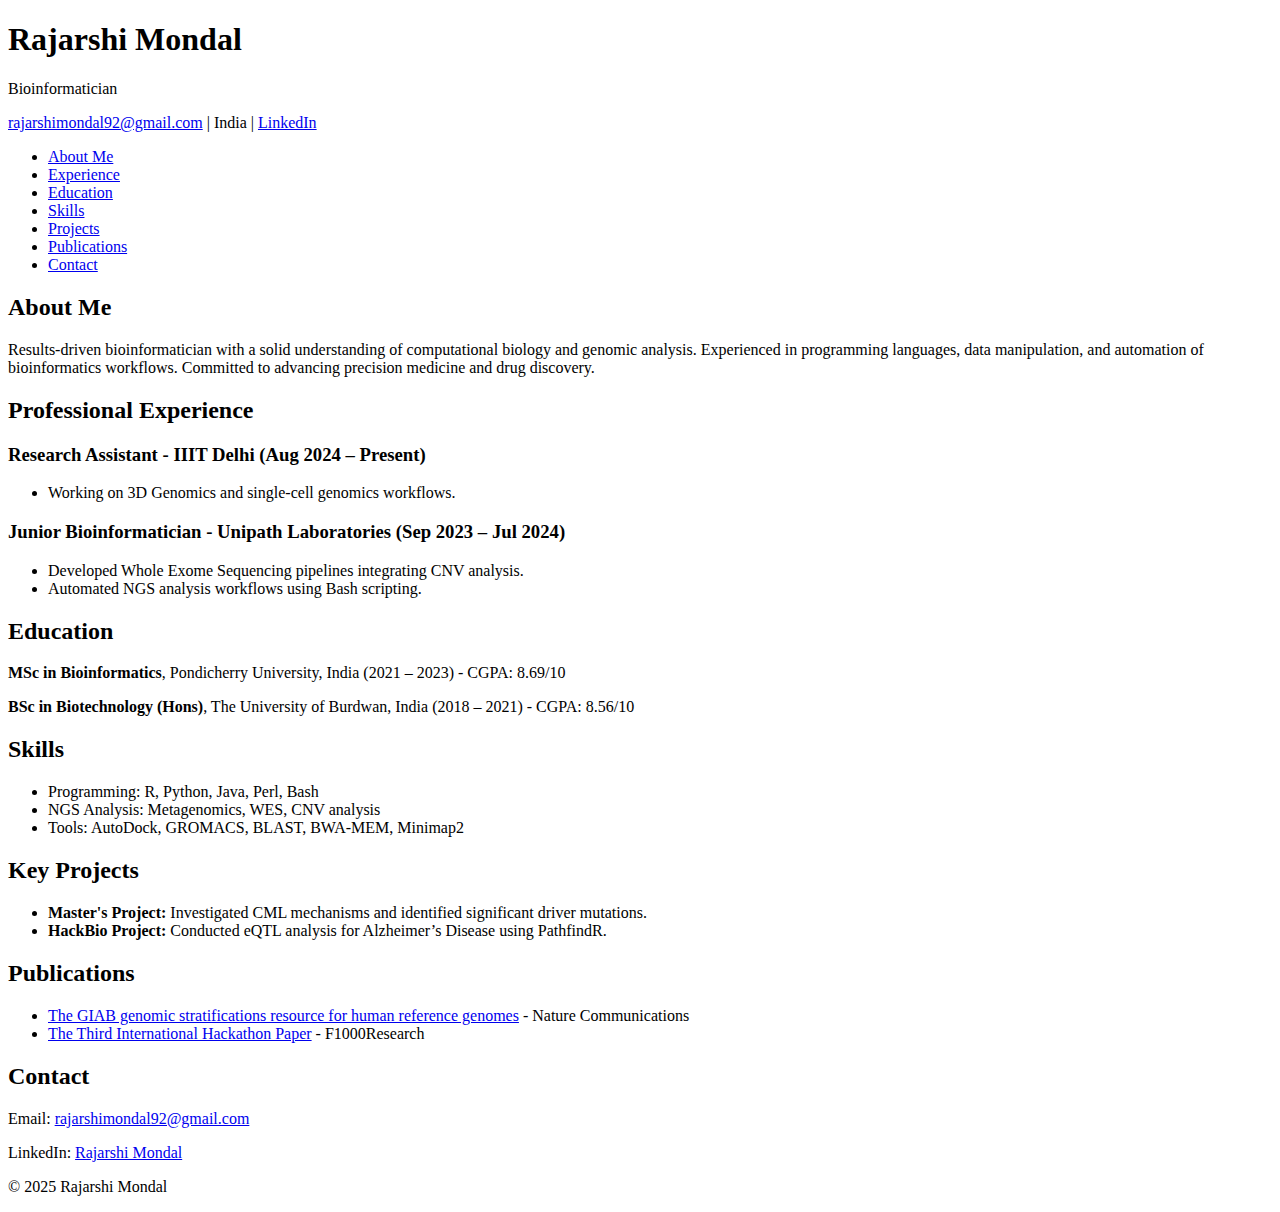
==== index.html @ 703b0f14 "Create index.html" ====
<!DOCTYPE html>
<html lang="en">
<head>
    <meta charset="UTF-8">
    <meta name="viewport" content="width=device-width, initial-scale=1.0">
    <title>Rajarshi Mondal - Bioinformatician</title>
    <link href="styles.css" rel="stylesheet">
</head>
<body>
    <header>
        <div class="container">
            <h1>Rajarshi Mondal</h1>
            <p>Bioinformatician</p>
            <p><a href="mailto:rajarshimondal92@gmail.com">rajarshimondal92@gmail.com</a> | India | <a href="https://www.linkedin.com/in/rajarshi-mondal/" target="_blank">LinkedIn</a></p>
        </div>
    </header>
    
    <nav>
        <ul>
            <li><a href="#about">About Me</a></li>
            <li><a href="#experience">Experience</a></li>
            <li><a href="#education">Education</a></li>
            <li><a href="#skills">Skills</a></li>
            <li><a href="#projects">Projects</a></li>
            <li><a href="#publications">Publications</a></li>
            <li><a href="#contact">Contact</a></li>
        </ul>
    </nav>

    <section id="about">
        <h2>About Me</h2>
        <p>Results-driven bioinformatician with a solid understanding of computational biology and genomic analysis. Experienced in programming languages, data manipulation, and automation of bioinformatics workflows. Committed to advancing precision medicine and drug discovery.</p>
    </section>

    <section id="experience">
        <h2>Professional Experience</h2>
        <h3>Research Assistant - IIIT Delhi (Aug 2024 – Present)</h3>
        <ul>
            <li>Working on 3D Genomics and single-cell genomics workflows.</li>
        </ul>

        <h3>Junior Bioinformatician - Unipath Laboratories (Sep 2023 – Jul 2024)</h3>
        <ul>
            <li>Developed Whole Exome Sequencing pipelines integrating CNV analysis.</li>
            <li>Automated NGS analysis workflows using Bash scripting.</li>
        </ul>
    </section>

    <section id="education">
        <h2>Education</h2>
        <p><strong>MSc in Bioinformatics</strong>, Pondicherry University, India (2021 – 2023) - CGPA: 8.69/10</p>
        <p><strong>BSc in Biotechnology (Hons)</strong>, The University of Burdwan, India (2018 – 2021) - CGPA: 8.56/10</p>
    </section>

    <section id="skills">
        <h2>Skills</h2>
        <ul>
            <li>Programming: R, Python, Java, Perl, Bash</li>
            <li>NGS Analysis: Metagenomics, WES, CNV analysis</li>
            <li>Tools: AutoDock, GROMACS, BLAST, BWA-MEM, Minimap2</li>
        </ul>
    </section>

    <section id="projects">
        <h2>Key Projects</h2>
        <ul>
            <li><strong>Master's Project:</strong> Investigated CML mechanisms and identified significant driver mutations.</li>
            <li><strong>HackBio Project:</strong> Conducted eQTL analysis for Alzheimer’s Disease using PathfindR.</li>
        </ul>
    </section>

    <section id="publications">
        <h2>Publications</h2>
        <ul>
            <li><a href="https://doi.org/10.1038/s41467-024-53260-y" target="_blank">The GIAB genomic stratifications resource for human reference genomes</a> - Nature Communications</li>
            <li><a href="https://doi.org/10.12688/f1000research.110194.1" target="_blank">The Third International Hackathon Paper</a> - F1000Research</li>
        </ul>
    </section>

    <section id="contact">
        <h2>Contact</h2>
        <p>Email: <a href="mailto:rajarshimondal92@gmail.com">rajarshimondal92@gmail.com</a></p>
        <p>LinkedIn: <a href="https://www.linkedin.com/in/rajarshi-mondal/" target="_blank">Rajarshi Mondal</a></p>
    </section>

    <footer>
        <p>&copy; 2025 Rajarshi Mondal</p>
    </footer>
</body>
</html>
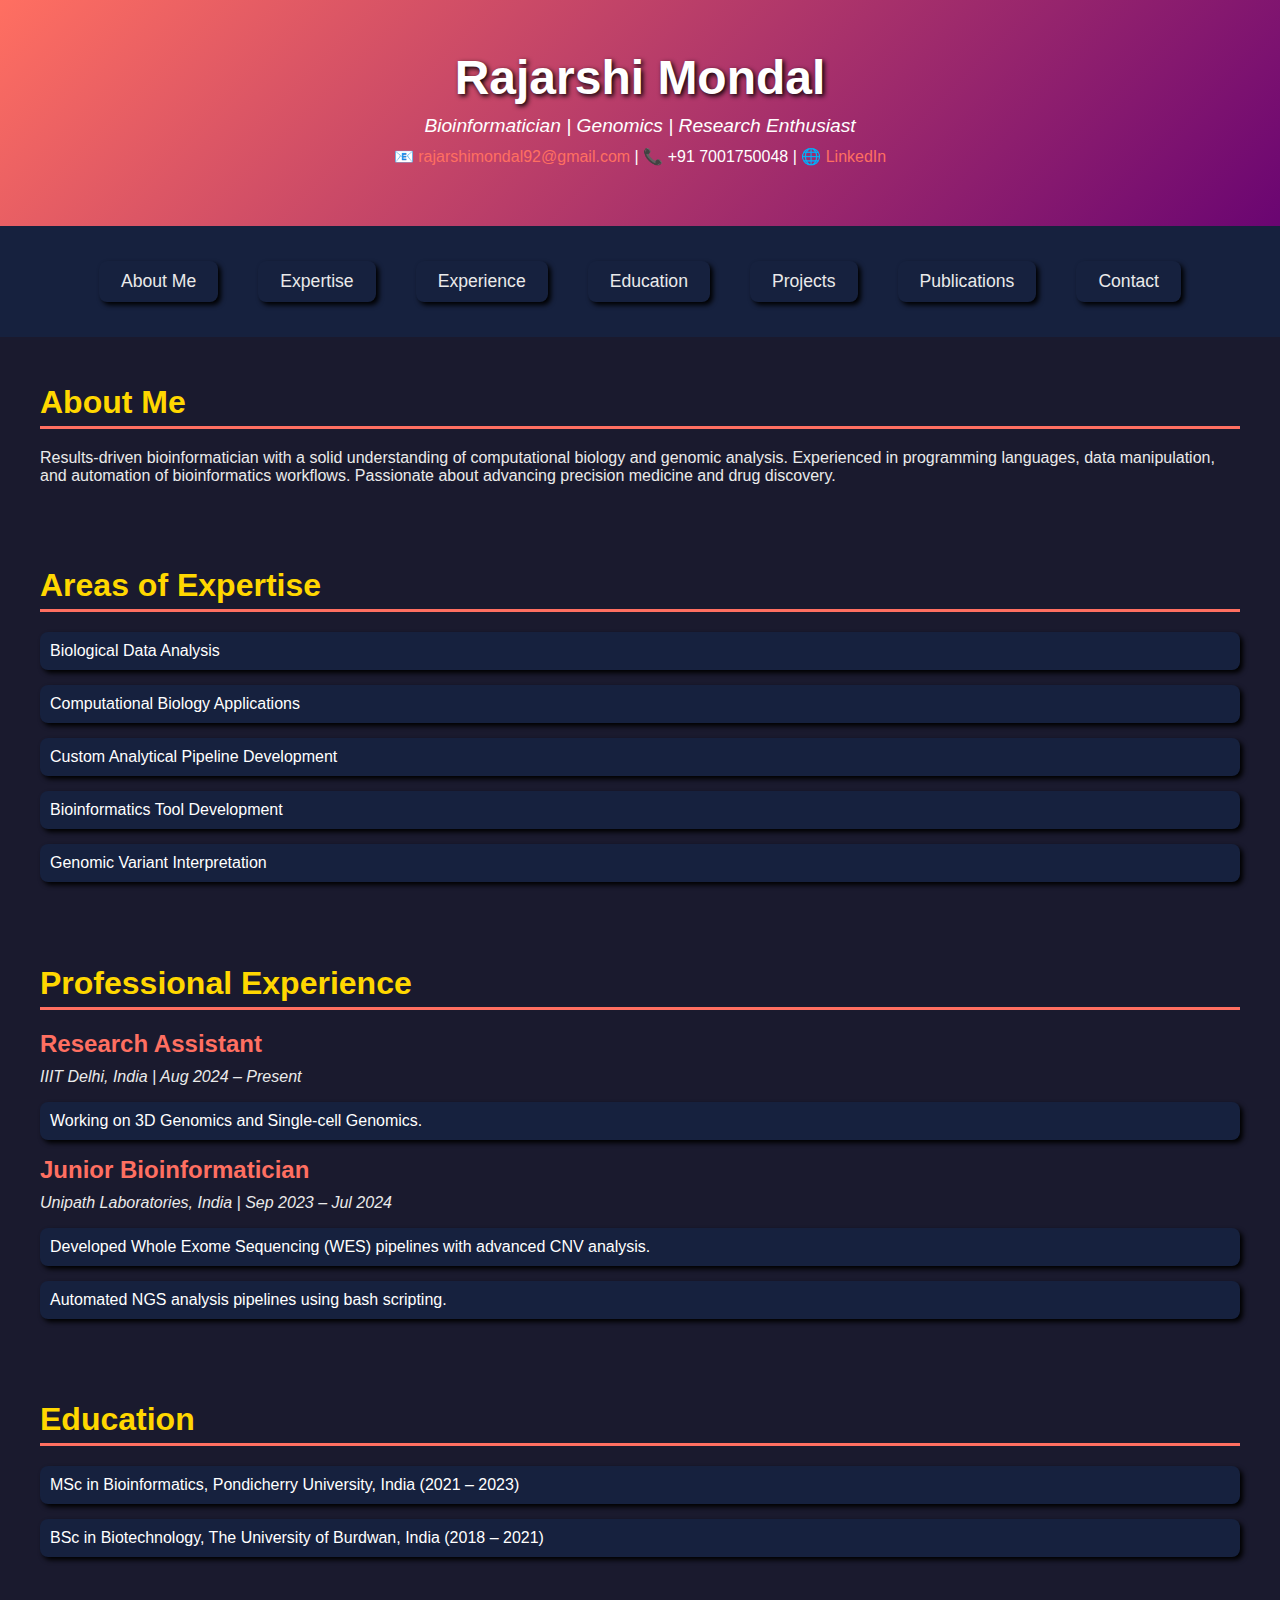
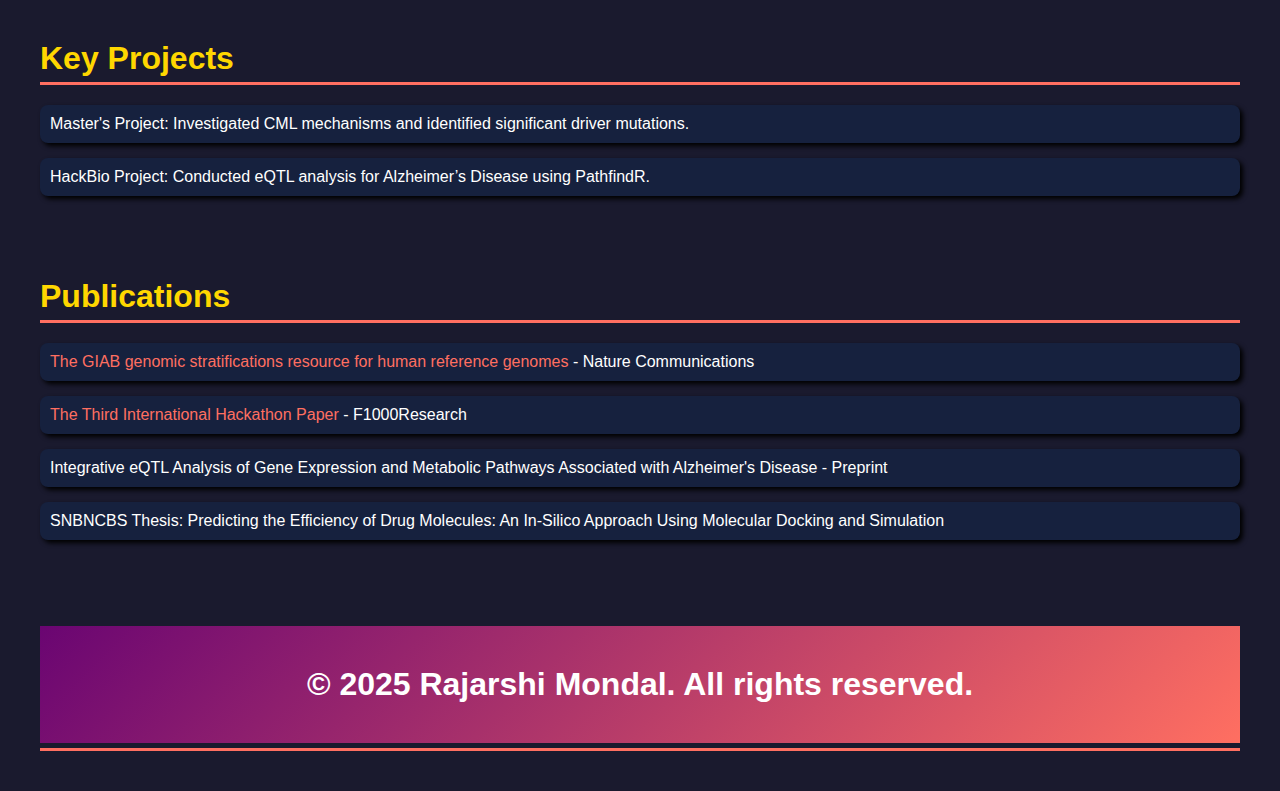
==== commit baea48ec: "Update index.html" ====
--- a/index.html
+++ b/index.html
@@ -4,87 +4,117 @@
     <meta charset="UTF-8">
     <meta name="viewport" content="width=device-width, initial-scale=1.0">
     <title>Rajarshi Mondal - Bioinformatician</title>
-    <link href="styles.css" rel="stylesheet">
+    <link rel="stylesheet" href="styles.css">
 </head>
 <body>
     <header>
         <div class="container">
             <h1>Rajarshi Mondal</h1>
-            <p>Bioinformatician</p>
-            <p><a href="mailto:rajarshimondal92@gmail.com">rajarshimondal92@gmail.com</a> | India | <a href="https://www.linkedin.com/in/rajarshi-mondal/" target="_blank">LinkedIn</a></p>
+            <p class="subtitle">Bioinformatician | Genomics | Research Enthusiast</p>
+            <p class="contact-info">
+                📧 <a href="mailto:rajarshimondal92@gmail.com">rajarshimondal92@gmail.com</a> |
+                📞 +91 7001750048 |
+                🌐 <a href="https://linkedin.com/in/rajarshi-mondal">LinkedIn</a>
+            </p>
         </div>
     </header>
-    
+
     <nav>
-        <ul>
-            <li><a href="#about">About Me</a></li>
-            <li><a href="#experience">Experience</a></li>
-            <li><a href="#education">Education</a></li>
-            <li><a href="#skills">Skills</a></li>
-            <li><a href="#projects">Projects</a></li>
-            <li><a href="#publications">Publications</a></li>
-            <li><a href="#contact">Contact</a></li>
-        </ul>
+        <div class="container">
+            <ul class="navigation">
+                <li><a href="#about">About Me</a></li>
+                <li><a href="#expertise">Expertise</a></li>
+                <li><a href="#experience">Experience</a></li>
+                <li><a href="#education">Education</a></li>
+                <li><a href="#projects">Projects</a></li>
+                <li><a href="#publications">Publications</a></li>
+                <li><a href="#contact">Contact</a></li>
+            </ul>
+        </div>
     </nav>
 
     <section id="about">
-        <h2>About Me</h2>
-        <p>Results-driven bioinformatician with a solid understanding of computational biology and genomic analysis. Experienced in programming languages, data manipulation, and automation of bioinformatics workflows. Committed to advancing precision medicine and drug discovery.</p>
+        <div class="container">
+            <h2>About Me</h2>
+            <p>Results-driven bioinformatician with a solid understanding of computational biology and genomic analysis. Experienced in programming languages, data manipulation, and automation of bioinformatics workflows. Passionate about advancing precision medicine and drug discovery.</p>
+        </div>
+    </section>
+
+    <section id="expertise">
+        <div class="container">
+            <h2>Areas of Expertise</h2>
+            <ul>
+                <li>Biological Data Analysis</li>
+                <li>Computational Biology Applications</li>
+                <li>Custom Analytical Pipeline Development</li>
+                <li>Bioinformatics Tool Development</li>
+                <li>Genomic Variant Interpretation</li>
+            </ul>
+        </div>
     </section>
 
     <section id="experience">
-        <h2>Professional Experience</h2>
-        <h3>Research Assistant - IIIT Delhi (Aug 2024 – Present)</h3>
-        <ul>
-            <li>Working on 3D Genomics and single-cell genomics workflows.</li>
-        </ul>
-
-        <h3>Junior Bioinformatician - Unipath Laboratories (Sep 2023 – Jul 2024)</h3>
-        <ul>
-            <li>Developed Whole Exome Sequencing pipelines integrating CNV analysis.</li>
-            <li>Automated NGS analysis workflows using Bash scripting.</li>
-        </ul>
+        <div class="container">
+            <h2>Professional Experience</h2>
+            <div class="job">
+                <h3>Research Assistant</h3>
+                <p>IIIT Delhi, India | Aug 2024 – Present</p>
+                <ul>
+                    <li>Working on 3D Genomics and Single-cell Genomics.</li>
+                </ul>
+            </div>
+            <div class="job">
+                <h3>Junior Bioinformatician</h3>
+                <p>Unipath Laboratories, India | Sep 2023 – Jul 2024</p>
+                <ul>
+                    <li>Developed Whole Exome Sequencing (WES) pipelines with advanced CNV analysis.</li>
+                    <li>Automated NGS analysis pipelines using bash scripting.</li>
+                </ul>
+            </div>
+        </div>
     </section>
 
     <section id="education">
-        <h2>Education</h2>
-        <p><strong>MSc in Bioinformatics</strong>, Pondicherry University, India (2021 – 2023) - CGPA: 8.69/10</p>
-        <p><strong>BSc in Biotechnology (Hons)</strong>, The University of Burdwan, India (2018 – 2021) - CGPA: 8.56/10</p>
-    </section>
-
-    <section id="skills">
-        <h2>Skills</h2>
-        <ul>
-            <li>Programming: R, Python, Java, Perl, Bash</li>
-            <li>NGS Analysis: Metagenomics, WES, CNV analysis</li>
-            <li>Tools: AutoDock, GROMACS, BLAST, BWA-MEM, Minimap2</li>
-        </ul>
+        <div class="container">
+            <h2>Education</h2>
+            <ul>
+                <li>MSc in Bioinformatics, Pondicherry University, India (2021 – 2023)</li>
+                <li>BSc in Biotechnology, The University of Burdwan, India (2018 – 2021)</li>
+            </ul>
+        </div>
     </section>
 
     <section id="projects">
-        <h2>Key Projects</h2>
-        <ul>
-            <li><strong>Master's Project:</strong> Investigated CML mechanisms and identified significant driver mutations.</li>
-            <li><strong>HackBio Project:</strong> Conducted eQTL analysis for Alzheimer’s Disease using PathfindR.</li>
-        </ul>
+        <div class="container">
+            <h2>Key Projects</h2>
+            <ul>
+                <li>Master's Project: Investigated CML mechanisms and identified significant driver mutations.</li>
+                <li>HackBio Project: Conducted eQTL analysis for Alzheimer’s Disease using PathfindR.</li>
+            </ul>
+        </div>
     </section>
 
     <section id="publications">
-        <h2>Publications</h2>
-        <ul>
-            <li><a href="https://doi.org/10.1038/s41467-024-53260-y" target="_blank">The GIAB genomic stratifications resource for human reference genomes</a> - Nature Communications</li>
-            <li><a href="https://doi.org/10.12688/f1000research.110194.1" target="_blank">The Third International Hackathon Paper</a> - F1000Research</li>
-        </ul>
+        <div class="container">
+            <h2>Publications</h2>
+            <ul>
+                <li><a href="https://doi.org/10.1038/s41467-024-53260-y" target="_blank">The GIAB genomic stratifications resource for human reference genomes</a> - Nature Communications</li>
+                <li><a href="https://doi.org/10.12688/f1000research.110194.1" target="_blank">The Third International Hackathon Paper</a> - F1000Research</li>
+                <li>Integrative eQTL Analysis of Gene Expression and Metabolic Pathways Associated with Alzheimer's Disease - Preprint</li>
+                <li>SNBNCBS Thesis: Predicting the Efficiency of Drug Molecules: An In-Silico Approach Using Molecular Docking and Simulation</li>
+            </ul>
+        </div>
     </section>
 
     <section id="contact">
-        <h2>Contact</h2>
-        <p>Email: <a href="mailto:rajarshimondal92@gmail.com">rajarshimondal92@gmail.com</a></p>
-        <p>LinkedIn: <a href="https://www.linkedin.com/in/rajarshi-mondal/" target="_blank">Rajarshi Mondal</a></p>
+        <div class="container">
+            <h2
     </section>
 
     <footer>
-        <p>&copy; 2025 Rajarshi Mondal</p>
+        <div class="container">
+            <p>&copy; 2025 Rajarshi Mondal. All rights reserved.</p>
+        </div>
     </footer>
 </body>
-</html>+</html>
--- a/styles.css
+++ b/styles.css
@@ -0,0 +1,146 @@
+/* General Styles */
+body {
+    font-family: 'Poppins', sans-serif;
+    margin: 0;
+    padding: 0;
+    background-color: #1a1a2e; /* Deep dark blue */
+    color: #eaeaea; /* Soft white */
+}
+
+a {
+    color: #ff6f61; /* Funky coral for links */
+    text-decoration: none;
+}
+
+a:hover {
+    text-decoration: underline;
+    color: #ffd700; /* Vibrant yellow for hover effect */
+}
+
+/* Header Styles */
+header {
+    background: linear-gradient(135deg, #ff6f61, #6a0572); /* Vibrant gradient */
+    color: #ffffff;
+    padding: 30px 0;
+    text-align: center;
+}
+
+header h1 {
+    font-size: 3em;
+    margin: 0;
+    font-weight: bold;
+    text-shadow: 2px 2px 5px #000;
+}
+
+header .subtitle {
+    font-size: 1.2em;
+    margin: 10px 0;
+    font-style: italic;
+}
+
+.contact-info {
+    margin: 10px 0;
+}
+
+/* Navigation Styles */
+nav {
+    background-color: #16213e; /* Midnight blue for contrast */
+    padding: 15px 0;
+}
+
+nav .navigation {
+    list-style: none;
+    display: flex;
+    justify-content: center;
+    padding: 0;
+    margin: 0;
+}
+
+nav .navigation li {
+    margin: 0 20px;
+}
+
+nav .navigation a {
+    font-size: 1.1em;
+    color: #eaeaea;
+    padding: 5px 10px;
+    border: 2px solid transparent;
+    transition: all 0.3s ease;
+}
+
+nav .navigation a:hover {
+    color: #ffd700; /* Vibrant yellow hover */
+    border-bottom: 2px solid #ff6f61; /* Coral underline */
+}
+
+/* Section Styles */
+.container {
+    max-width: 1200px;
+    margin: 0 auto;
+    padding: 20px;
+}
+
+h2 {
+    font-size: 2em;
+    color: #ffd700; /* Vibrant yellow for headings */
+    border-bottom: 3px solid #ff6f61; /* Coral underline */
+    padding-bottom: 5px;
+    margin-bottom: 20px;
+}
+
+ul {
+    list-style: none;
+    padding: 0;
+}
+
+ul li {
+    margin: 15px 0;
+    background: #16213e; /* Midnight blue for list background */
+    color: #ffffff;
+    padding: 10px;
+    border-radius: 8px;
+    box-shadow: 3px 3px 5px #000;
+}
+
+.job h3 {
+    font-size: 1.5em;
+    margin: 10px 0;
+    color: #ff6f61; /* Coral for job titles */
+}
+
+.job p {
+    font-style: italic;
+    margin: 0 0 10px;
+}
+
+/* Footer Styles */
+footer {
+    background: linear-gradient(135deg, #6a0572, #ff6f61); /* Funky gradient */
+    text-align: center;
+    padding: 20px 0;
+    margin-top: 30px;
+}
+
+footer p {
+    margin: 0;
+    color: #ffffff;
+    font-size: 1em;
+}
+
+/* Funky Button Styles */
+button {
+    background-color: #ff6f61;
+    color: #ffffff;
+    font-size: 1em;
+    padding: 10px 20px;
+    border: none;
+    border-radius: 5px;
+    cursor: pointer;
+    box-shadow: 3px 3px 5px #000;
+    transition: transform 0.3s ease, background-color 0.3s ease;
+}
+
+button:hover {
+    background-color: #ffd700;
+    transform: scale(1.1);
+}
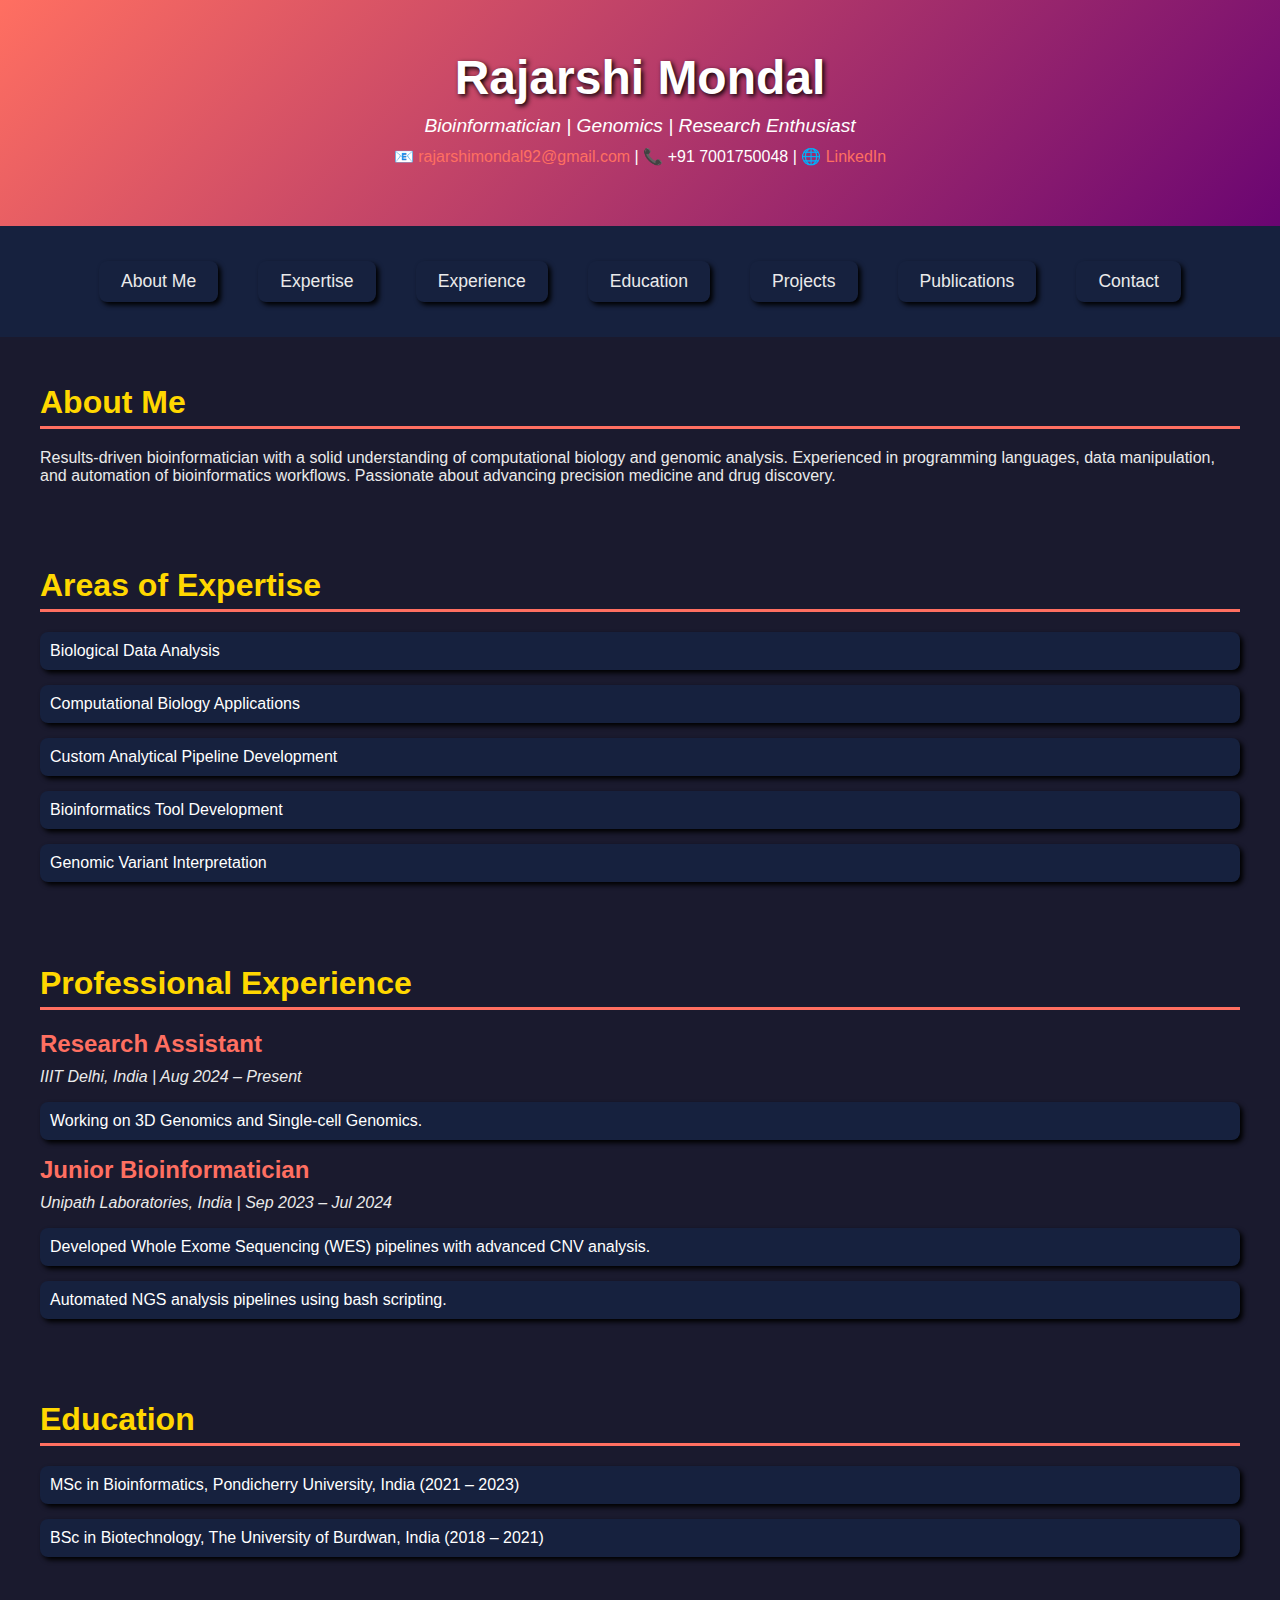
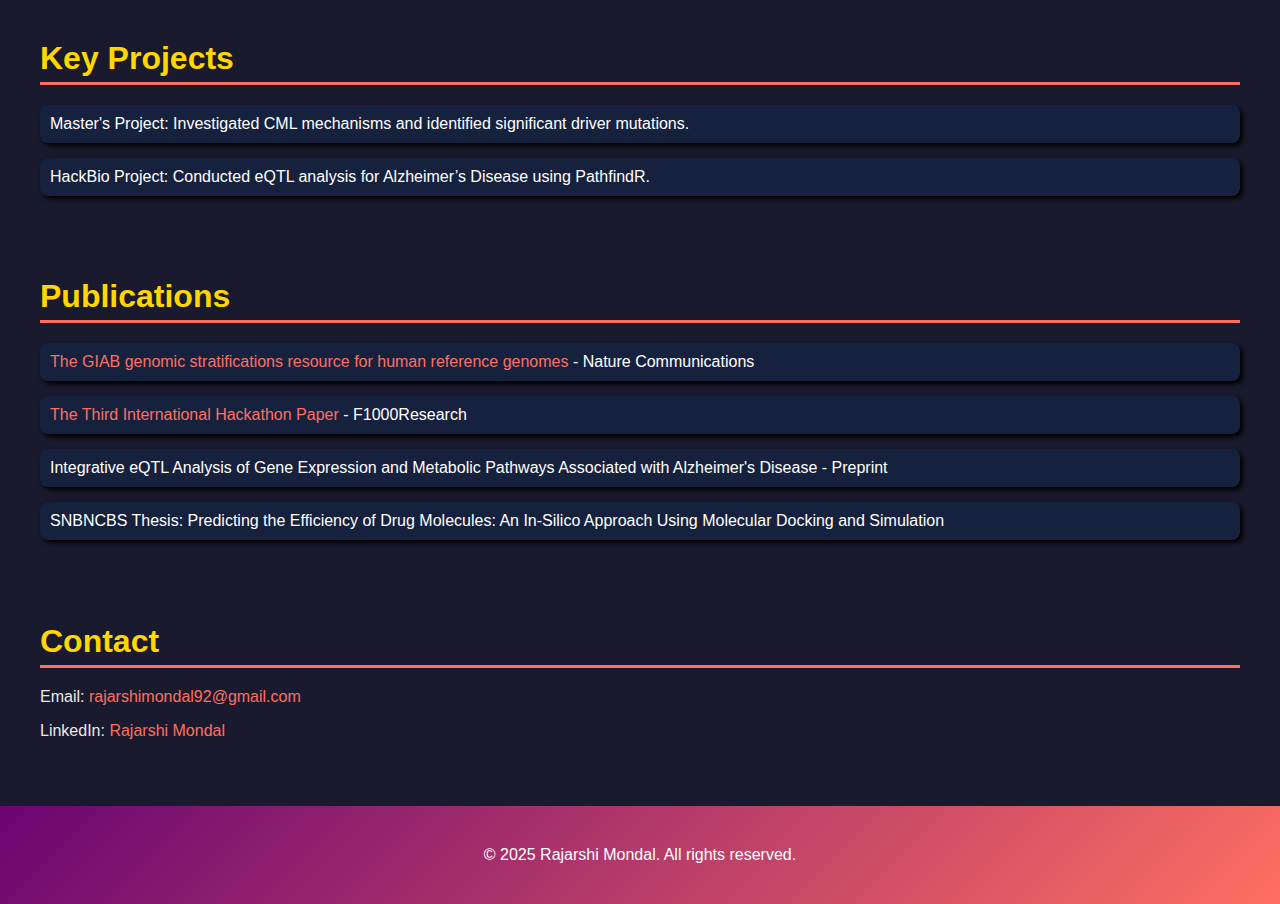
==== commit 5bad38fa: "Update index.html" ====
--- a/index.html
+++ b/index.html
@@ -108,7 +108,10 @@
 
     <section id="contact">
         <div class="container">
-            <h2
+            <h2>Contact</h2>
+            <p>Email: <a href="mailto:rajarshimondal92@gmail.com">rajarshimondal92@gmail.com</a></p>
+            <p>LinkedIn: <a href="https://linkedin.com/in/rajarshi-mondal">Rajarshi Mondal</a></p>
+        </div>
     </section>
 
     <footer>
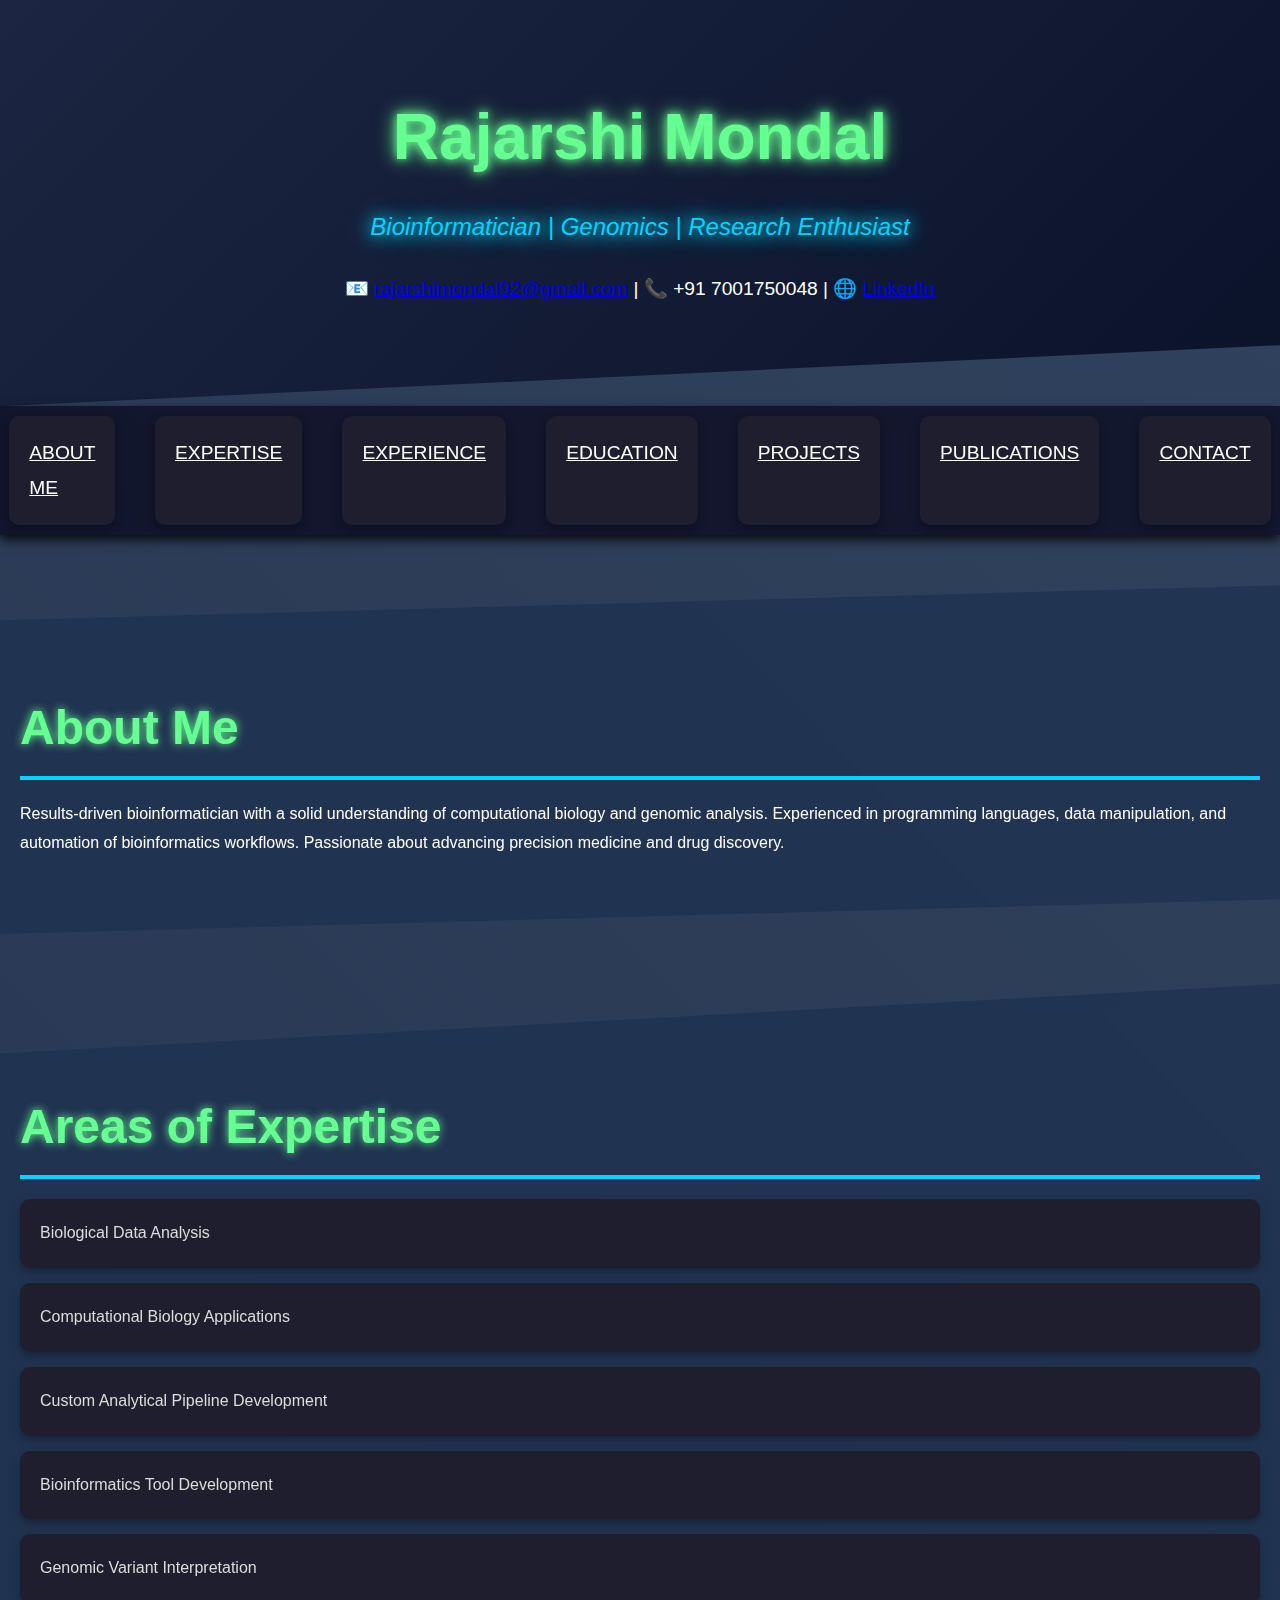
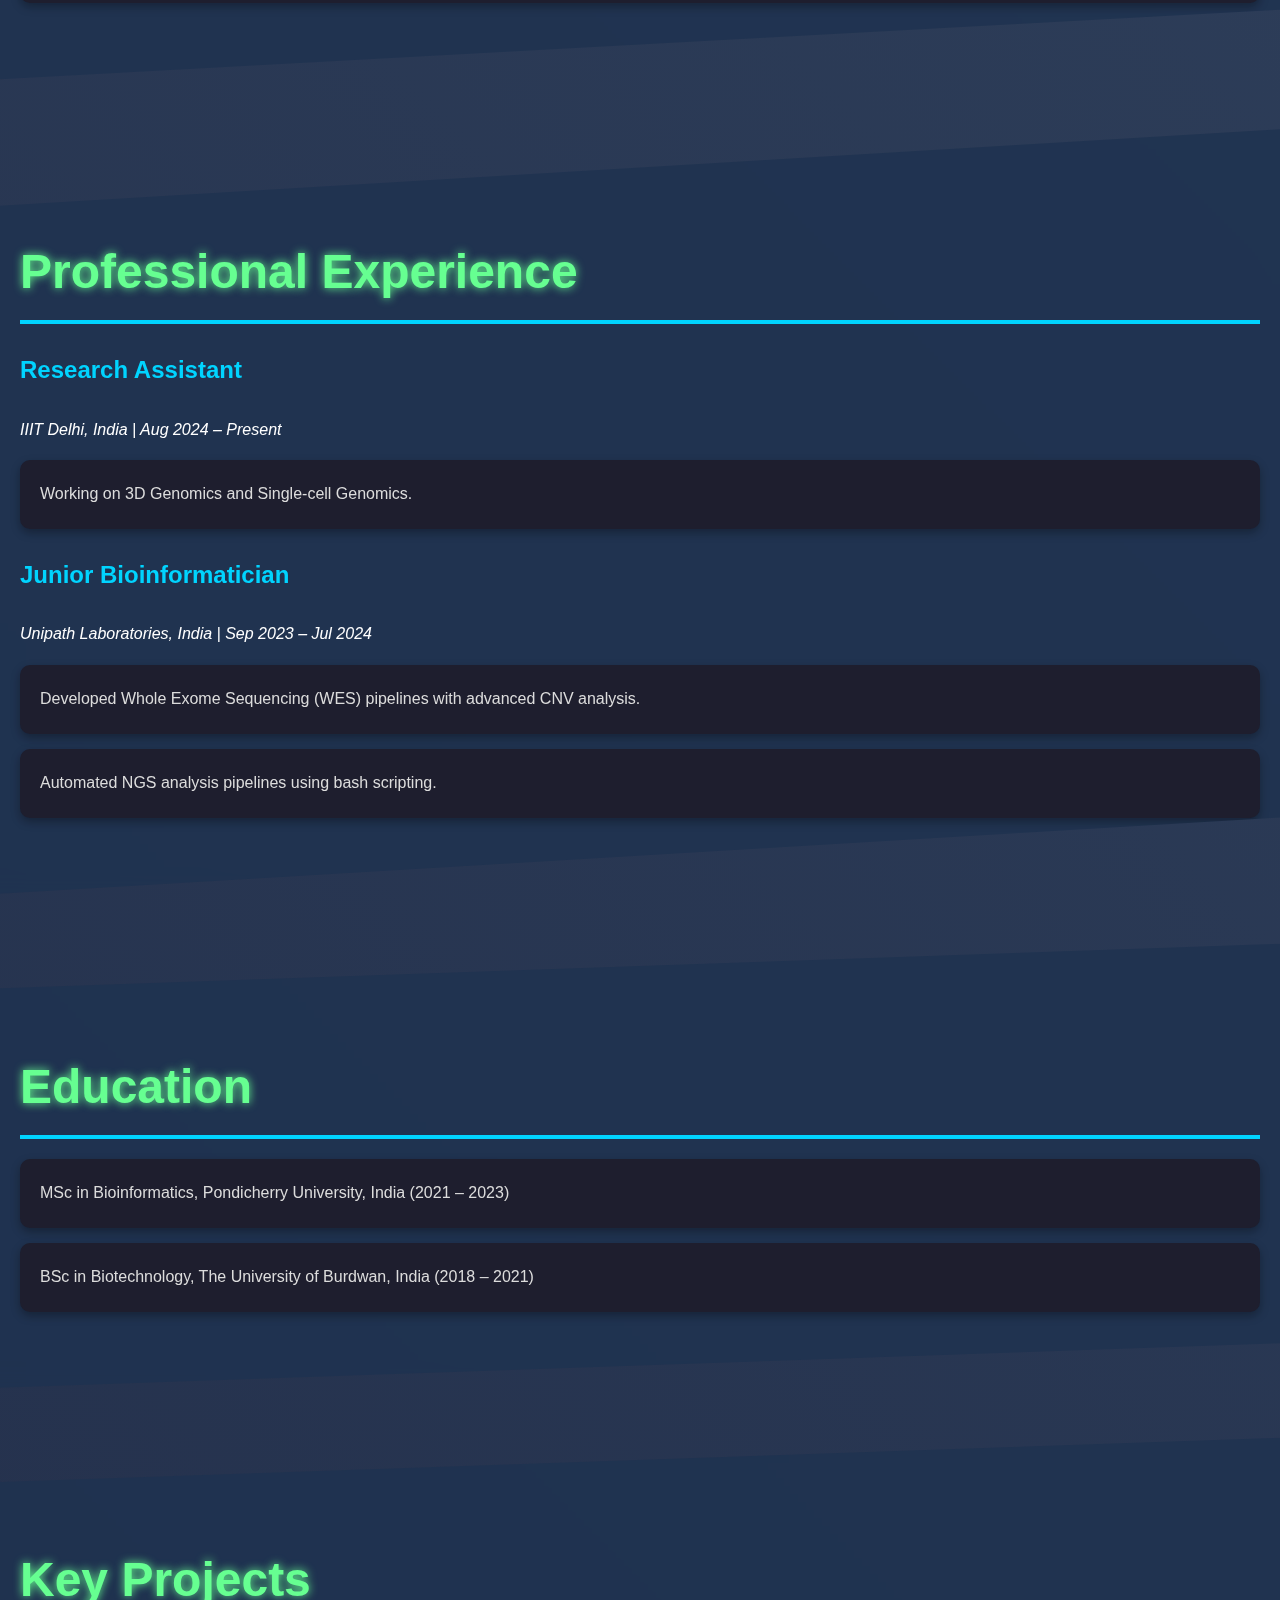
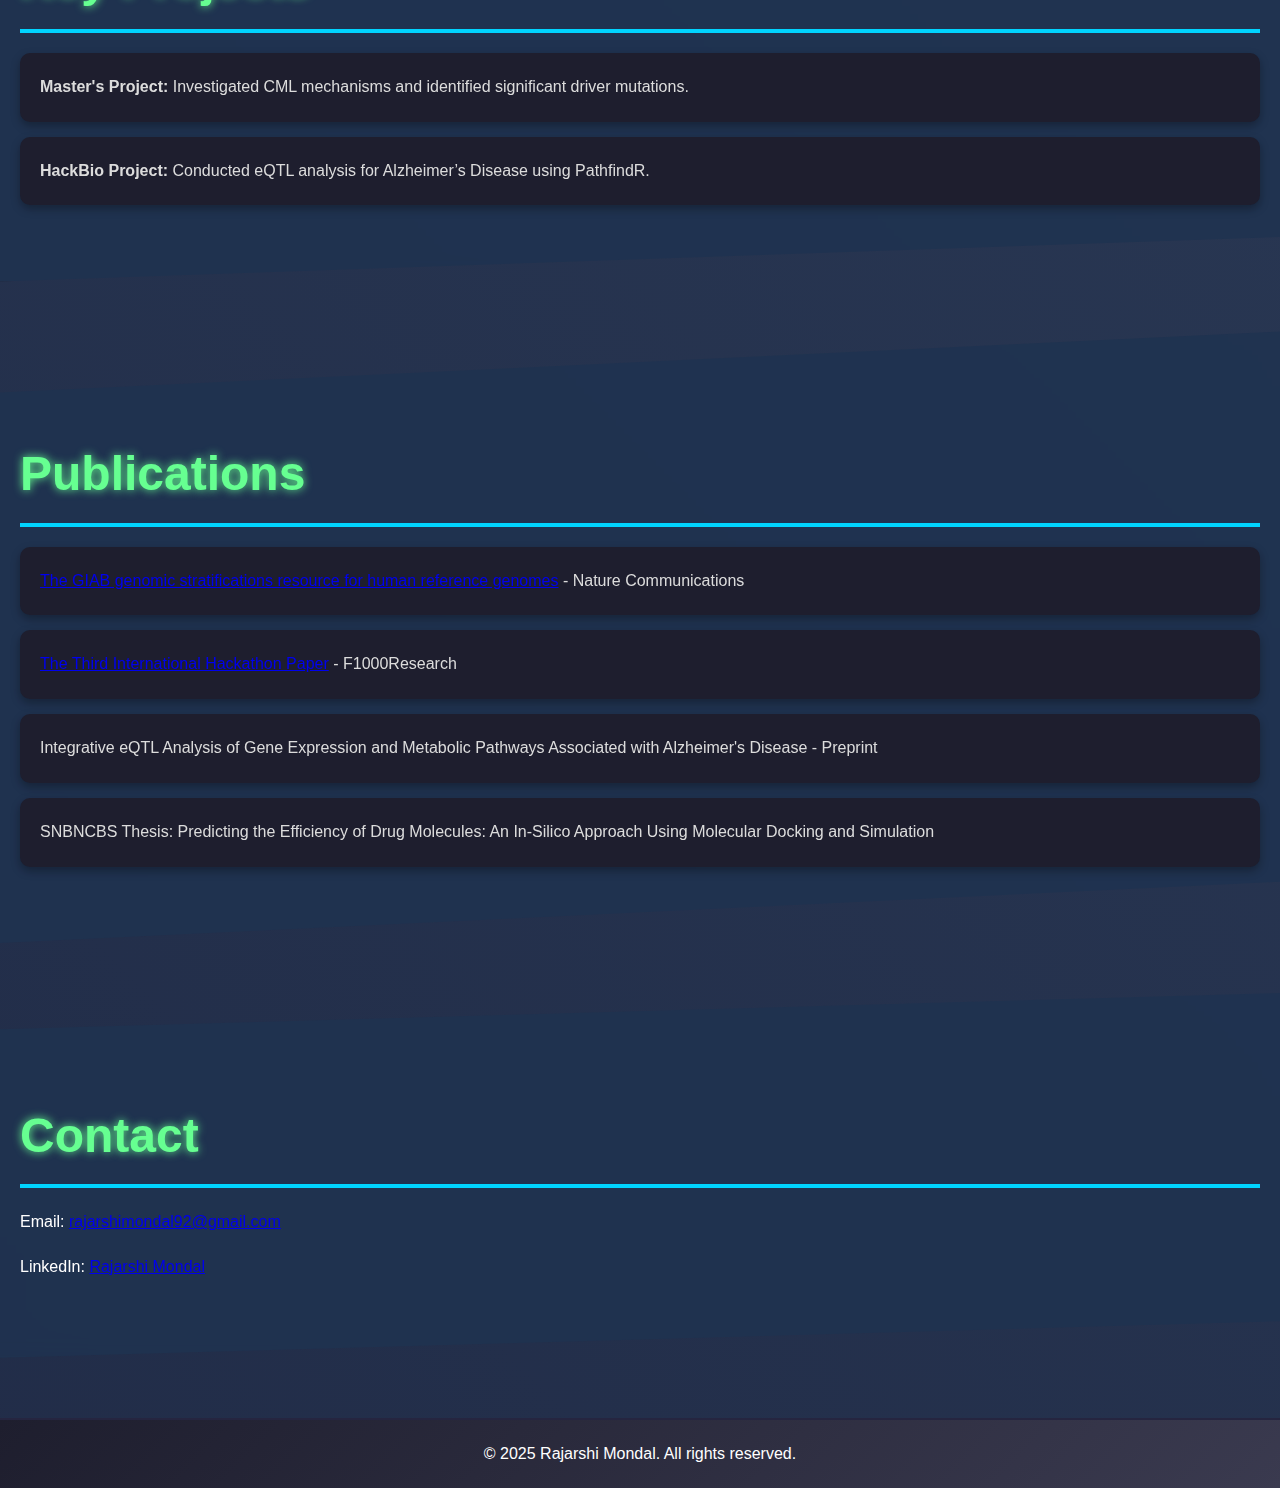
==== commit c3b7870c: "Update index.html" ====
--- a/index.html
+++ b/index.html
@@ -7,8 +7,9 @@
     <link rel="stylesheet" href="styles.css">
 </head>
 <body>
+    <!-- Header Section -->
     <header>
-        <div class="container">
+        <div>
             <h1>Rajarshi Mondal</h1>
             <p class="subtitle">Bioinformatician | Genomics | Research Enthusiast</p>
             <p class="contact-info">
@@ -19,29 +20,30 @@
         </div>
     </header>
 
+    <!-- Navigation -->
     <nav>
-        <div class="container">
-            <ul class="navigation">
-                <li><a href="#about">About Me</a></li>
-                <li><a href="#expertise">Expertise</a></li>
-                <li><a href="#experience">Experience</a></li>
-                <li><a href="#education">Education</a></li>
-                <li><a href="#projects">Projects</a></li>
-                <li><a href="#publications">Publications</a></li>
-                <li><a href="#contact">Contact</a></li>
-            </ul>
-        </div>
+        <ul>
+            <li><a href="#about">About Me</a></li>
+            <li><a href="#expertise">Expertise</a></li>
+            <li><a href="#experience">Experience</a></li>
+            <li><a href="#education">Education</a></li>
+            <li><a href="#projects">Projects</a></li>
+            <li><a href="#publications">Publications</a></li>
+            <li><a href="#contact">Contact</a></li>
+        </ul>
     </nav>
 
+    <!-- About Me Section -->
     <section id="about">
-        <div class="container">
+        <div class="slanted">
             <h2>About Me</h2>
             <p>Results-driven bioinformatician with a solid understanding of computational biology and genomic analysis. Experienced in programming languages, data manipulation, and automation of bioinformatics workflows. Passionate about advancing precision medicine and drug discovery.</p>
         </div>
     </section>
 
+    <!-- Expertise Section -->
     <section id="expertise">
-        <div class="container">
+        <div class="slanted">
             <h2>Areas of Expertise</h2>
             <ul>
                 <li>Biological Data Analysis</li>
@@ -53,8 +55,9 @@
         </div>
     </section>
 
+    <!-- Experience Section -->
     <section id="experience">
-        <div class="container">
+        <div class="slanted">
             <h2>Professional Experience</h2>
             <div class="job">
                 <h3>Research Assistant</h3>
@@ -74,8 +77,9 @@
         </div>
     </section>
 
+    <!-- Education Section -->
     <section id="education">
-        <div class="container">
+        <div class="slanted">
             <h2>Education</h2>
             <ul>
                 <li>MSc in Bioinformatics, Pondicherry University, India (2021 – 2023)</li>
@@ -84,18 +88,20 @@
         </div>
     </section>
 
+    <!-- Projects Section -->
     <section id="projects">
-        <div class="container">
+        <div class="slanted">
             <h2>Key Projects</h2>
             <ul>
-                <li>Master's Project: Investigated CML mechanisms and identified significant driver mutations.</li>
-                <li>HackBio Project: Conducted eQTL analysis for Alzheimer’s Disease using PathfindR.</li>
+                <li><strong>Master's Project:</strong> Investigated CML mechanisms and identified significant driver mutations.</li>
+                <li><strong>HackBio Project:</strong> Conducted eQTL analysis for Alzheimer’s Disease using PathfindR.</li>
             </ul>
         </div>
     </section>
 
+    <!-- Publications Section -->
     <section id="publications">
-        <div class="container">
+        <div class="slanted">
             <h2>Publications</h2>
             <ul>
                 <li><a href="https://doi.org/10.1038/s41467-024-53260-y" target="_blank">The GIAB genomic stratifications resource for human reference genomes</a> - Nature Communications</li>
@@ -106,18 +112,18 @@
         </div>
     </section>
 
+    <!-- Contact Section -->
     <section id="contact">
-        <div class="container">
+        <div class="slanted">
             <h2>Contact</h2>
             <p>Email: <a href="mailto:rajarshimondal92@gmail.com">rajarshimondal92@gmail.com</a></p>
             <p>LinkedIn: <a href="https://linkedin.com/in/rajarshi-mondal">Rajarshi Mondal</a></p>
         </div>
     </section>
 
+    <!-- Footer -->
     <footer>
-        <div class="container">
-            <p>&copy; 2025 Rajarshi Mondal. All rights reserved.</p>
-        </div>
+        <p>&copy; 2025 Rajarshi Mondal. All rights reserved.</p>
     </footer>
 </body>
 </html>
--- a/styles.css
+++ b/styles.css
@@ -3,144 +3,173 @@
     font-family: 'Poppins', sans-serif;
     margin: 0;
     padding: 0;
-    background-color: #1a1a2e; /* Deep dark blue */
-    color: #eaeaea; /* Soft white */
+    background: linear-gradient(45deg, #0b132b, #1c2541, #3a506b);
+    background-size: 400% 400%; /* For gradient animation */
+    animation: gradientShift 10s ease infinite;
+    color: #ffffff;
+    line-height: 1.8;
+    overflow-x: hidden;
+    scroll-behavior: smooth;
 }
 
-a {
-    color: #ff6f61; /* Funky coral for links */
-    text-decoration: none;
+/* Gradient Animation */
+@keyframes gradientShift {
+    0% {
+        background-position: 0% 50%;
+    }
+    50% {
+        background-position: 100% 50%;
+    }
+    100% {
+        background-position: 0% 50%;
+    }
 }
 
-a:hover {
-    text-decoration: underline;
-    color: #ffd700; /* Vibrant yellow for hover effect */
+/* Navigation */
+nav {
+    background: rgba(12, 12, 34, 0.8); /* Slightly transparent */
+    padding: 10px 0;
+    position: sticky;
+    top: 0;
+    z-index: 1000;
+    box-shadow: 0 5px 10px rgba(0, 0, 0, 0.8);
 }
 
-/* Header Styles */
+nav ul {
+    list-style: none;
+    display: flex;
+    justify-content: center;
+    margin: 0;
+    padding: 0;
+}
+
+nav ul li {
+    margin: 0 20px;
+}
+
+nav ul li a {
+    color: #ffffff;
+    font-size: 1.2em;
+    text-transform: uppercase;
+    border-bottom: 2px solid transparent;
+    transition: color 0.3s ease, border-bottom 0.3s ease;
+}
+
+nav ul li a:hover {
+    color: #66ff91;
+    border-bottom: 2px solid #66ff91;
+}
+
+/* Header */
 header {
-    background: linear-gradient(135deg, #ff6f61, #6a0572); /* Vibrant gradient */
+    background: linear-gradient(135deg, #1c2541, #0b132b);
     color: #ffffff;
-    padding: 30px 0;
+    padding: 80px 20px;
     text-align: center;
+    position: relative;
+    clip-path: polygon(0 0, 100% 0, 100% 85%, 0 100%);
+    box-shadow: 0 5px 15px rgba(0, 0, 0, 0.6);
 }
 
 header h1 {
-    font-size: 3em;
+    font-size: 4em;
     margin: 0;
-    font-weight: bold;
-    text-shadow: 2px 2px 5px #000;
+    color: #66ff91;
+    text-shadow: 0 0 10px #66ff91, 0 0 20px #66ff91;
+    animation: glow 2s infinite alternate;
 }
 
 header .subtitle {
-    font-size: 1.2em;
-    margin: 10px 0;
+    font-size: 1.5em;
+    margin-top: 10px;
     font-style: italic;
+    color: #00d4ff;
+    text-shadow: 0 0 15px #00d4ff, 0 0 25px #00d4ff;
 }
 
-.contact-info {
-    margin: 10px 0;
+header .contact-info {
+    margin-top: 20px;
+    font-size: 1.2em;
 }
 
-/* Navigation Styles */
-nav {
-    background-color: #16213e; /* Midnight blue for contrast */
-    padding: 15px 0;
+/* Section Containers with Slanting Design */
+.slanted {
+    background: rgba(255, 255, 255, 0.05); /* Semi-transparent container */
+    clip-path: polygon(0 0, 100% 10%, 100% 90%, 0 100%);
+    padding: 60px 20px;
+    margin: 50px 0;
+    box-shadow: 0 8px 25px rgba(0, 0, 0, 0.4);
+    backdrop-filter: blur(10px);
+    transition: transform 0.3s ease, box-shadow 0.3s ease;
 }
 
-nav .navigation {
-    list-style: none;
-    display: flex;
-    justify-content: center;
-    padding: 0;
-    margin: 0;
+.slanted:nth-child(odd) {
+    background: rgba(30, 50, 80, 0.85);
+    clip-path: polygon(0 10%, 100% 0, 100% 90%, 0 100%);
 }
 
-nav .navigation li {
-    margin: 0 20px;
+.slanted:hover {
+    transform: translateY(-10px);
+    box-shadow: 0 10px 30px rgba(0, 0, 0, 0.6);
 }
 
-nav .navigation a {
-    font-size: 1.1em;
-    color: #eaeaea;
-    padding: 5px 10px;
-    border: 2px solid transparent;
-    transition: all 0.3s ease;
+.slanted h2 {
+    font-size: 3em;
+    margin-bottom: 20px;
+    color: #66ff91;
+    border-bottom: 4px solid #00d4ff;
+    padding-bottom: 5px;
+    text-shadow: 0 0 10px #66ff91;
 }
 
-nav .navigation a:hover {
-    color: #ffd700; /* Vibrant yellow hover */
-    border-bottom: 2px solid #ff6f61; /* Coral underline */
-}
-
-/* Section Styles */
-.container {
-    max-width: 1200px;
-    margin: 0 auto;
-    padding: 20px;
-}
-
-h2 {
-    font-size: 2em;
-    color: #ffd700; /* Vibrant yellow for headings */
-    border-bottom: 3px solid #ff6f61; /* Coral underline */
-    padding-bottom: 5px;
-    margin-bottom: 20px;
-}
-
+/* List Items */
 ul {
     list-style: none;
     padding: 0;
 }
 
 ul li {
+    background: #1e1e2e;
     margin: 15px 0;
-    background: #16213e; /* Midnight blue for list background */
-    color: #ffffff;
-    padding: 10px;
-    border-radius: 8px;
-    box-shadow: 3px 3px 5px #000;
+    padding: 20px;
+    border-radius: 10px;
+    box-shadow: 0 4px 10px rgba(0, 0, 0, 0.3);
+    transition: transform 0.3s ease, box-shadow 0.3s ease;
+    color: #dcdcdc;
+}
+
+ul li:hover {
+    transform: translateY(-5px);
+    box-shadow: 0 8px 20px rgba(0, 0, 0, 0.5);
 }
 
 .job h3 {
     font-size: 1.5em;
-    margin: 10px 0;
-    color: #ff6f61; /* Coral for job titles */
+    color: #00d4ff;
 }
 
 .job p {
     font-style: italic;
-    margin: 0 0 10px;
+    color: #ffffff;
 }
 
-/* Footer Styles */
+/* Footer */
 footer {
-    background: linear-gradient(135deg, #6a0572, #ff6f61); /* Funky gradient */
+    background: linear-gradient(135deg, #1e1e2e, #3a3a4f);
+    color: #ffffff;
     text-align: center;
     padding: 20px 0;
-    margin-top: 30px;
+    margin-top: 60px;
+    border-top: 2px solid #252540;
 }
 
 footer p {
     margin: 0;
-    color: #ffffff;
-    font-size: 1em;
 }
 
-/* Funky Button Styles */
-button {
-    background-color: #ff6f61;
-    color: #ffffff;
-    font-size: 1em;
-    padding: 10px 20px;
-    border: none;
-    border-radius: 5px;
-    cursor: pointer;
-    box-shadow: 3px 3px 5px #000;
-    transition: transform 0.3s ease, background-color 0.3s ease;
+/* Animation */
+@keyframes glow {
+    to {
+        text-shadow: 0 0 30px #66ff91, 0 0 60px #66ff91;
+    }
 }
-
-button:hover {
-    background-color: #ffd700;
-    transform: scale(1.1);
-}
